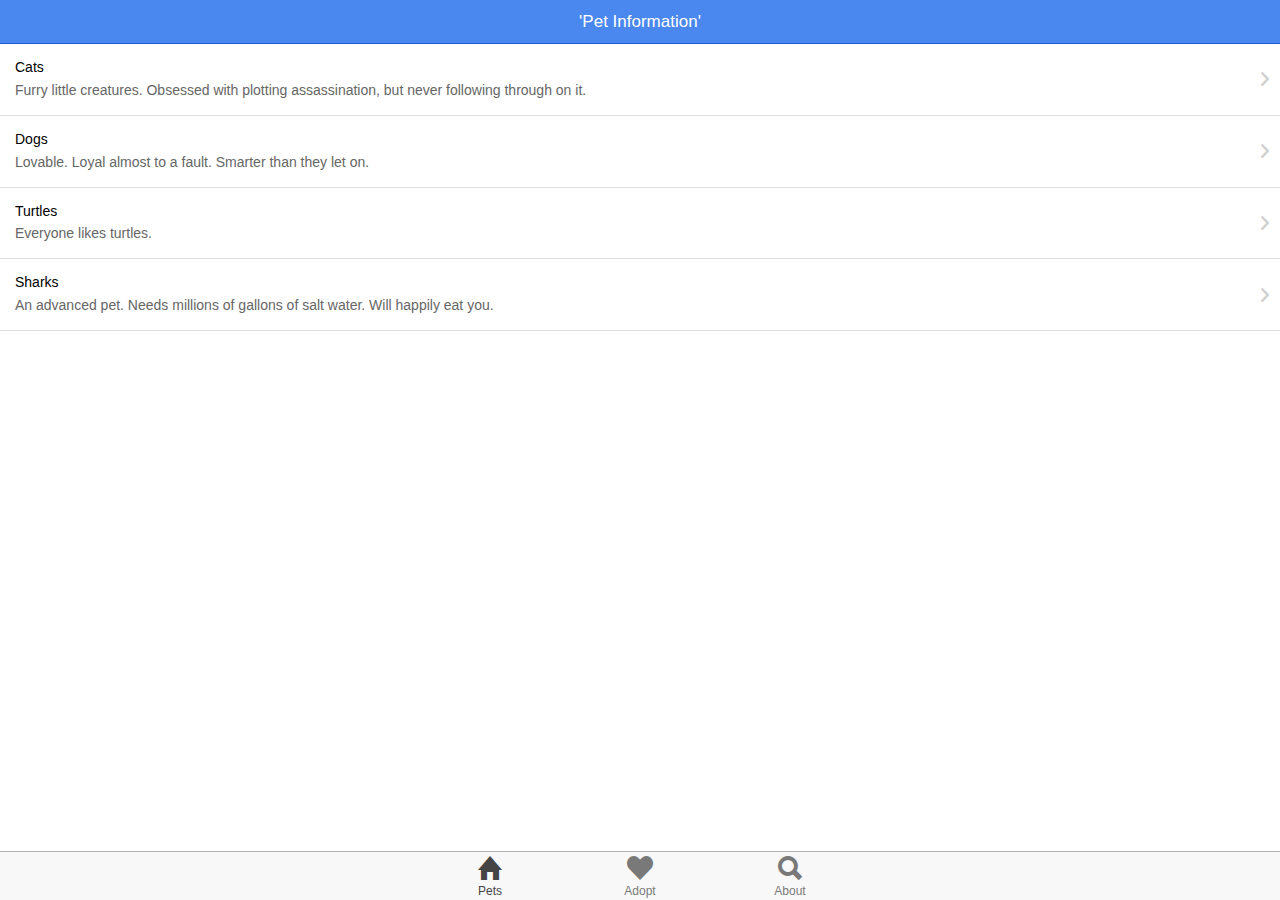
==== index.html @ 141ebe57 "initial draft" ====
<!DOCTYPE html>
<html>
  <head>
    <meta charset="utf-8">
    <meta name="viewport" content="initial-scale=1, maximum-scale=1, user-scalable=no, width=device-width">
    <title>Ionic Seed App</title>

    <!-- ionic css -->
    <link href="lib/css/ionic.css" rel="stylesheet">

    <!-- your app's css -->
    <link href="css/app.css" rel="stylesheet">

    <!-- ionic/angularjs scripts -->
    <script src="lib/js/ionic.bundle.js"></script>

    <!-- cordova script (this will be a 404 during development) -->
    <script src="cordova.js"></script>

    <!-- your app's script -->
    <script src="js/app.js"></script>
    <script src="js/services.js"></script>
    <script src="js/controllers.js"></script>
  </head>

  <!-- 
    'starter' is the name of this angular module (js/app.js)
  -->
  <body ng-app="starter" animation="slide-left-right-ios7">

    <!-- 
      The nav bar that will be updated as we navigate between views
      Additional attributes set its look, ion-nav-bar animation and icons
      Icons provided by Ionicons: http://ionicons.com/ 
    -->
    <ion-nav-bar type="bar-positive" 
             animation="nav-title-slide-ios7" 
             back-button-type="button-icon button-clear" 
             back-button-icon="ion-ios7-arrow-back"></ion-nav-bar>

    <!-- 
      The views will be rendered in the <ion-nav-view> directive below
      Templates are in the /templates folder (but you could also
      have templates inline in this html file if you'd like).
    -->
    <ion-nav-view></ion-nav-view>

  </body>
</html>
---- css/app.css ----
/* Your app's CSS, go crazy, make it your own */

.ionic-logo {
  display: block;
  margin: 15px auto;
  width: 96px;
  height: 96px;
}
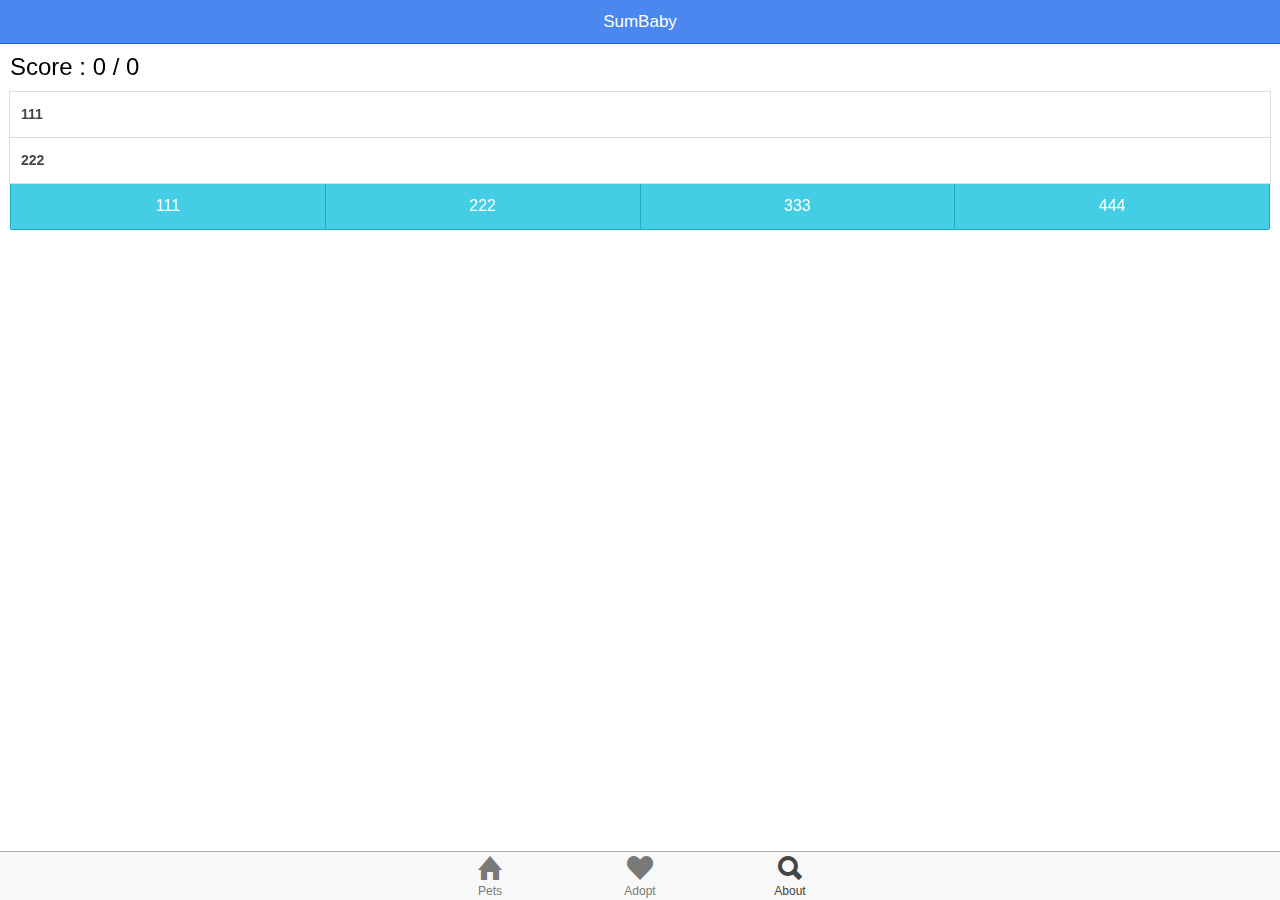
==== commit c14b6947: "version 0.0.0.1" ====
--- a/index.html
+++ b/index.html
@@ -1,6 +1,7 @@
 <!DOCTYPE html>
 <html>
-  <head>
+
+<head>
     <meta charset="utf-8">
     <meta name="viewport" content="initial-scale=1, maximum-scale=1, user-scalable=no, width=device-width">
     <title>Ionic Seed App</title>
@@ -16,27 +17,28 @@
 
     <!-- cordova script (this will be a 404 during development) -->
     <script src="cordova.js"></script>
+    <script src="js/jquery.min.js"></script>
+    <script src="js/bootstrap.min.js"></script>
+    <script src="js/notify.min.js"></script>
 
     <!-- your app's script -->
     <script src="js/app.js"></script>
     <script src="js/services.js"></script>
     <script src="js/controllers.js"></script>
-  </head>
+</head>
 
-  <!-- 
+<!-- 
     'starter' is the name of this angular module (js/app.js)
   -->
-  <body ng-app="starter" animation="slide-left-right-ios7">
 
+<body ng-app="starter" animation="slide-left-right-ios7">
+     
     <!-- 
       The nav bar that will be updated as we navigate between views
       Additional attributes set its look, ion-nav-bar animation and icons
       Icons provided by Ionicons: http://ionicons.com/ 
     -->
-    <ion-nav-bar type="bar-positive" 
-             animation="nav-title-slide-ios7" 
-             back-button-type="button-icon button-clear" 
-             back-button-icon="ion-ios7-arrow-back"></ion-nav-bar>
+    <ion-nav-bar type="bar-positive" animation="nav-title-slide-ios7" back-button-type="button-icon button-clear" back-button-icon="ion-ios7-arrow-back"></ion-nav-bar>
 
     <!-- 
       The views will be rendered in the <ion-nav-view> directive below
@@ -45,5 +47,6 @@
     -->
     <ion-nav-view></ion-nav-view>
 
-  </body>
+</body>
+
 </html>--- a/css/app.css
+++ b/css/app.css
@@ -6,3 +6,5 @@
   width: 96px;
   height: 96px;
 }
+
+
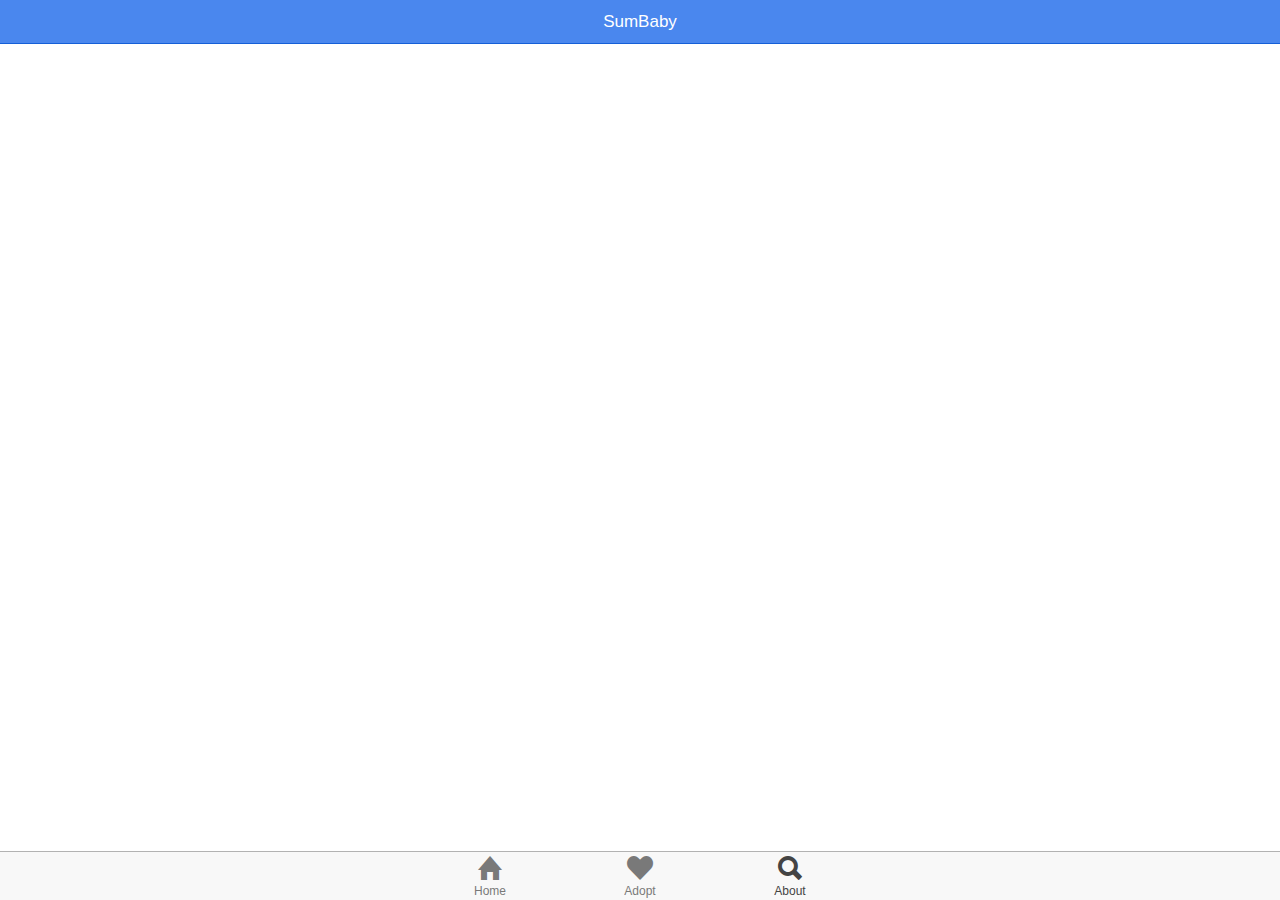
==== commit 59cc13f7: "added substraction multiplication" ====
--- a/index.html
+++ b/index.html
@@ -4,8 +4,8 @@
 <head>
     <meta charset="utf-8">
     <meta name="viewport" content="initial-scale=1, maximum-scale=1, user-scalable=no, width=device-width">
-    <title>Ionic Seed App</title>
-
+    <title>SumBaby</title>
+    <meta name="format-detection" content="telephone=no">
     <!-- ionic css -->
     <link href="lib/css/ionic.css" rel="stylesheet">
 
@@ -32,7 +32,7 @@
   -->
 
 <body ng-app="starter" animation="slide-left-right-ios7">
-     
+
     <!-- 
       The nav bar that will be updated as we navigate between views
       Additional attributes set its look, ion-nav-bar animation and icons
